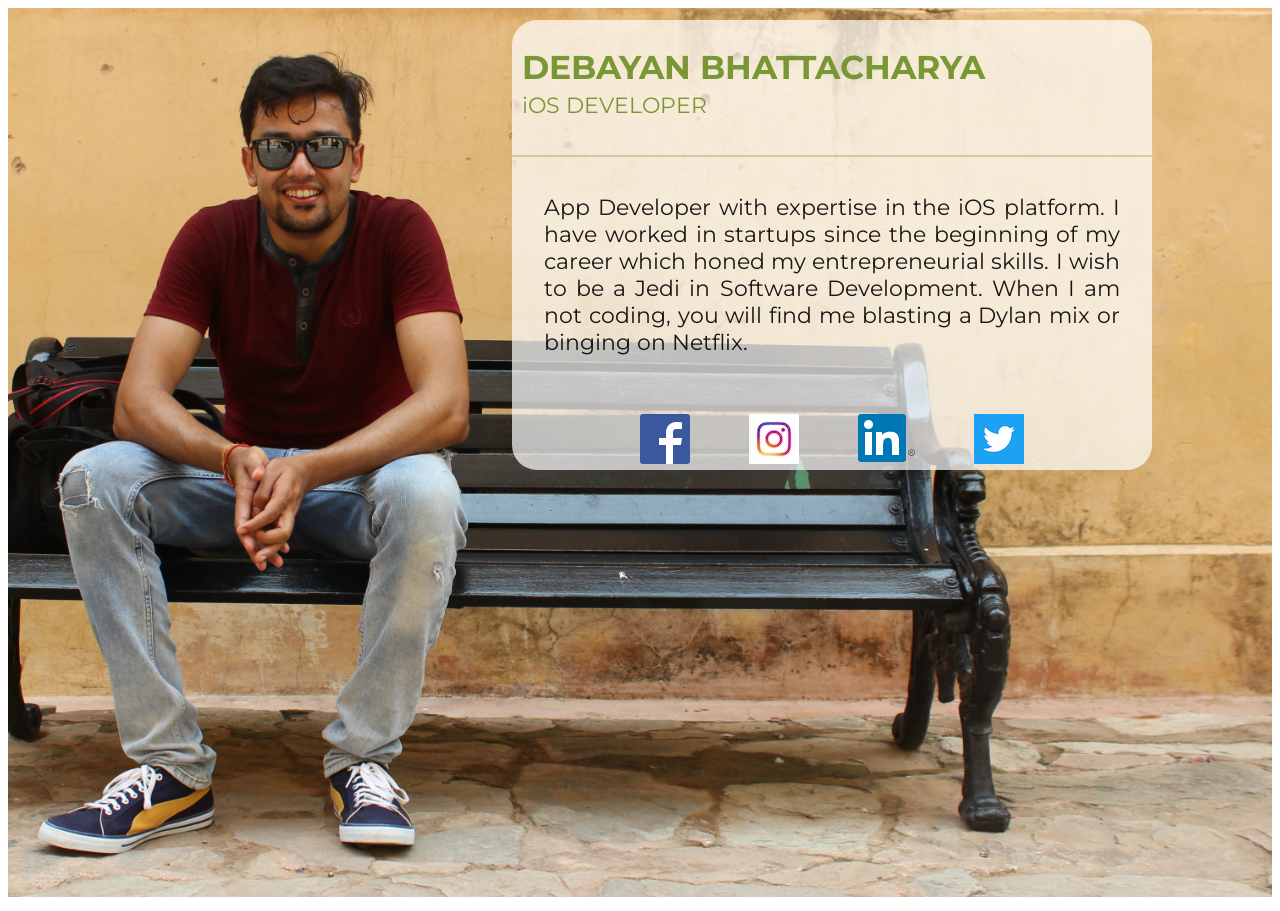
==== index.html @ 5ccfaa80 "Third Commit" ====
<!DOCTYPE html>
<html>
  <head>
    <meta charset="utf-8">
    <title></title>
    <link rel="stylesheet" href="css/myCss.css">
    <link href='https://fonts.googleapis.com/css?family=Montserrat' rel='stylesheet'>
    <style>
    body {
    font-family: 'Montserrat';font-size: 22px;
    }
</style>
  </head>
  <body>
    <div class="image">
      <img src="img/cover.jpg" id="cover"  alt="">

      <div class="view noShadow">
        <h2>DEBAYAN BHATTACHARYA</h2>
        <p class = "workprofile">
          iOS DEVELOPER
        </p>
        <div class="line" align="center">
        </div>
        <p class="content">
          App Developer with expertise in the iOS platform. I have worked in startups since the beginning of my career which honed my entrepreneurial skills. I wish to be a Jedi in Software Development. When I am not coding, you will find me blasting a Dylan mix or binging on Netflix.
        </p>
        <span class="social">
          <a href="https://www.facebook.com/debayan.bhattacharya.58" target="_blank">
            <img border="0" alt="fb" src="img/fb_logo.png" width="50" height="50">
          </a>
          <a href="https://www.instagram.com/debayanbhattacharya/" target="_blank">
            <img border="0" alt="fb" src="img/instagram_logo.jpg" width="50" height="50">
          </a>
          <a href="https://www.linkedin.com/in/debayan-bhattacharya-38ba86108" target="_blank">
            <img border="0" alt="fb" src="img/linkedIn_logo.png">
          </a>
          <a href="https://twitter.com/bhdebayan" target="_blank">
            <img border="0" alt="fb" src="img/twitter_logo.png" width="50" height="50">
          </a>
</span>
      </div>

  </div>
  </body>
  <script src="js/demo.js" charset="utf-8"></script>
</html>
---- css/myCss.css ----
.image {
   position: relative;
   width: 100%; /* for IE 6 */
}
#cover {
  max-width: 100%;
  height: auto;
}
h2 {
   position: absolute;
   top: 0px;
   width: 100%;
   left:10px;
   font-size-adjust: auto;
   color: rgba(107,142,35, 0.9);

}
.workprofile {
  position: absolute;
  top: 50px;
  width: 50%;
  left: 10px;
  font-size-adjust: auto;
  color: rgba(107,142,35, 0.9);


}
.line {
  position: absolute;
  top: 30%;
  width: 100%;
  height: 2px;
  background-color: rgba(107,142,35, 0.3);
}
.view {
  position: fixed;
  top: 20px;
  width: 50%;
  height: 450px;
  right: 10%;
  background-color: rgba(255, 255, 255, 0.7);
  border-radius: 25px;
}
.content {
  position: absolute;
  text-align: justify;
  top: 152px;
  left: 5%;
  width: 90%;
  color: rgba(0,0,0, 0.9);

}

.shadowView {
  box-shadow: 0px 0px 70px;
  transform: scale(1.05, 1.05);
  transition: all 0.3s ease-in-out;
}
.noShadow {
  box-shadow: 0px 0px 0px;
  transform: scale(1, 1);
  transition: all 0.3s ease-in-out;
}
.social {
  position: absolute;
  bottom: 0%;
  width: 60%;
  left: 20%;
  display: flex;
  justify-content: space-between;


}
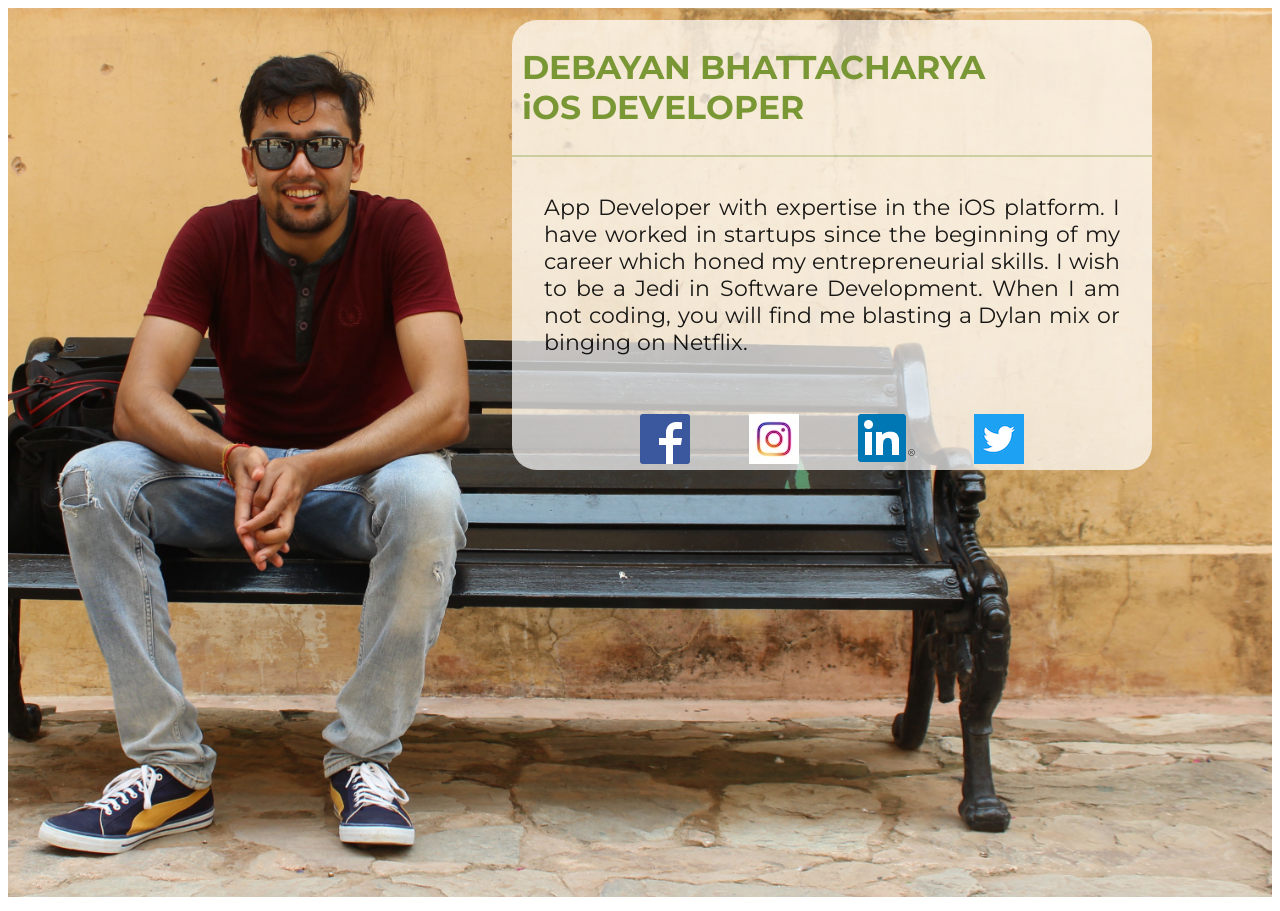
==== commit 3e16b0a1: "Third Commit" ====
--- a/index.html
+++ b/index.html
@@ -16,10 +16,12 @@
       <img src="img/cover.jpg" id="cover"  alt="">
 
       <div class="view noShadow">
-        <h2>DEBAYAN BHATTACHARYA</h2>
-        <p class = "workprofile">
+        <h2>DEBAYAN BHATTACHARYA </br>
           iOS DEVELOPER
-        </p>
+        </h2>
+        <!-- <p class = "workprofile">
+          iOS DEVELOPER
+        </p> -->
         <div class="line" align="center">
         </div>
         <p class="content">
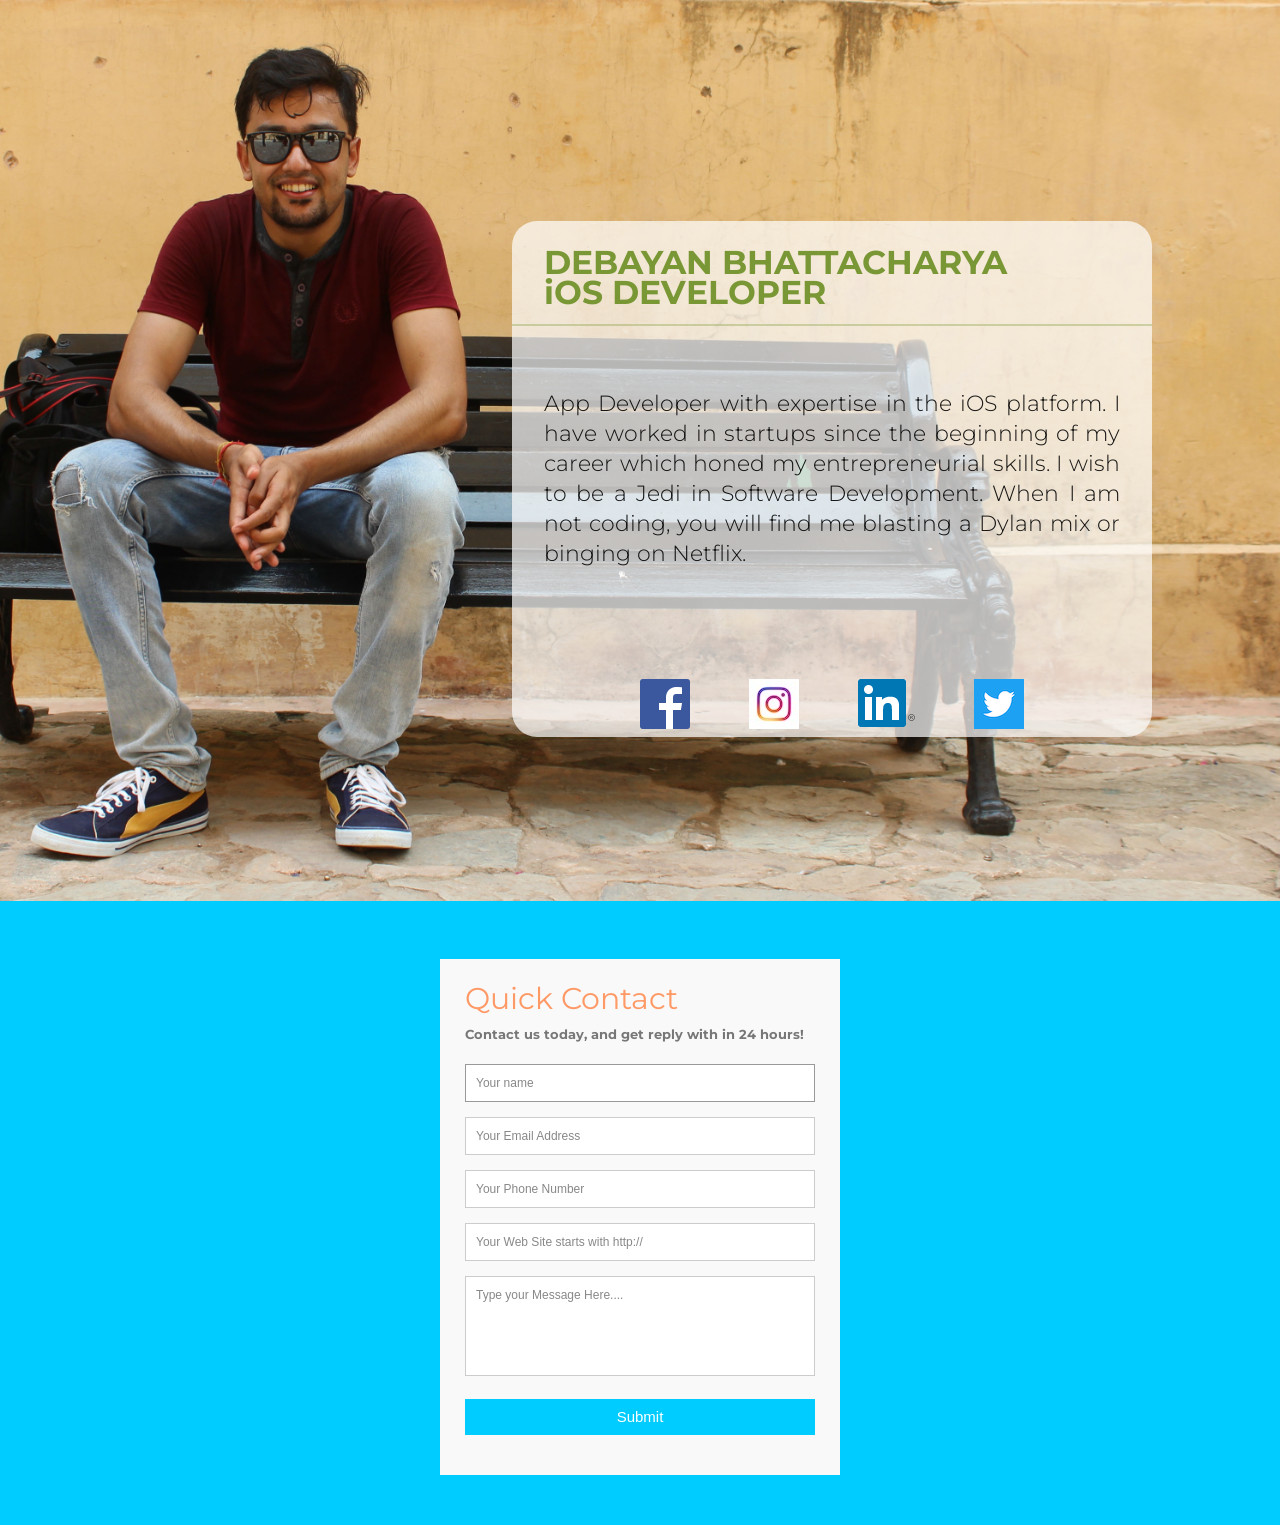
==== commit 423c7e1d: "Third Commit" ====
--- a/index.html
+++ b/index.html
@@ -40,7 +40,32 @@
           <a href="https://twitter.com/bhdebayan" target="_blank">
             <img border="0" alt="fb" src="img/twitter_logo.png" width="50" height="50">
           </a>
-</span>
+        </span>
+      </div>
+
+      <div class="container">
+        <form id="contact" action="" method="post">
+          <h3>Quick Contact</h3>
+          <h4>Contact us today, and get reply with in 24 hours!</h4>
+          <fieldset>
+            <input placeholder="Your name" type="text" tabindex="1" required autofocus>
+          </fieldset>
+          <fieldset>
+            <input placeholder="Your Email Address" type="email" tabindex="2" required>
+          </fieldset>
+          <fieldset>
+            <input placeholder="Your Phone Number" type="tel" tabindex="3" required>
+          </fieldset>
+          <fieldset>
+            <input placeholder="Your Web Site starts with http://" type="url" tabindex="4" required>
+          </fieldset>
+          <fieldset>
+            <textarea placeholder="Type your Message Here...." tabindex="5" required></textarea>
+          </fieldset>
+          <fieldset>
+            <button name="submit" type="submit" id="contact-submit" data-submit="...Sending">Submit</button>
+          </fieldset>
+        </form>
       </div>
 
   </div>
--- a/css/myCss.css
+++ b/css/myCss.css
@@ -1,18 +1,137 @@
 
+/*@import url(https://fonts.googleapis.com/css?family=Open+Sans:400italic,400,300,600);*/
 
 .image {
    position: relative;
    width: 100%; /* for IE 6 */
 }
+
+* {
+	margin:0;
+	padding:0;
+	box-sizing:border-box;
+	-webkit-box-sizing:border-box;
+	-moz-box-sizing:border-box;
+	-webkit-font-smoothing:antialiased;
+	-moz-font-smoothing:antialiased;
+	-o-font-smoothing:antialiased;
+	font-smoothing:antialiased;
+	text-rendering:optimizeLegibility;
+}
+
+body {
+
+	font-weight:300;
+	font-size: 12px;
+	line-height:30px;
+	color:#777;
+	background:#0CF;
+}
+
+.container {
+	max-width:400px;
+	width:100%;
+	margin:0 auto;
+	position:relative;
+}
+
+#contact input[type="text"], #contact input[type="email"], #contact input[type="tel"], #contact input[type="url"], #contact textarea, #contact button[type="submit"] { font:400 12px/16px "Open Sans", Helvetica, Arial, sans-serif; }
+
+#contact {
+	background:#F9F9F9;
+	padding:25px;
+	margin:50px 0;
+}
+
+#contact h3 {
+	color: #F96;
+	display: block;
+	font-size: 30px;
+	font-weight: 400;
+}
+
+#contact h4 {
+	margin:5px 0 15px;
+	display:block;
+	font-size:13px;
+}
+
+fieldset {
+	border: medium none !important;
+	margin: 0 0 10px;
+	min-width: 100%;
+	padding: 0;
+	width: 100%;
+}
+
+#contact input[type="text"], #contact input[type="email"], #contact input[type="tel"], #contact input[type="url"], #contact textarea {
+	width:100%;
+	border:1px solid #CCC;
+	background:#FFF;
+	margin:0 0 5px;
+	padding:10px;
+}
+
+#contact input[type="text"]:hover, #contact input[type="email"]:hover, #contact input[type="tel"]:hover, #contact input[type="url"]:hover, #contact textarea:hover {
+	-webkit-transition:border-color 0.3s ease-in-out;
+	-moz-transition:border-color 0.3s ease-in-out;
+	transition:border-color 0.3s ease-in-out;
+	border:1px solid #AAA;
+}
+
+#contact textarea {
+	height:100px;
+	max-width:100%;
+  resize:none;
+}
+
+#contact button[type="submit"] {
+	cursor:pointer;
+	width:100%;
+	border:none;
+	background:#0CF;
+	color:#FFF;
+	margin:0 0 5px;
+	padding:10px;
+	font-size:15px;
+}
+
+#contact button[type="submit"]:hover {
+	background:#09C;
+	-webkit-transition:background 0.3s ease-in-out;
+	-moz-transition:background 0.3s ease-in-out;
+	transition:background-color 0.3s ease-in-out;
+}
+
+#contact button[type="submit"]:active { box-shadow:inset 0 1px 3px rgba(0, 0, 0, 0.5); }
+
+#contact input:focus, #contact textarea:focus {
+	outline:0;
+	border:1px solid #999;
+}
+::-webkit-input-placeholder {
+ color:#888;
+}
+:-moz-placeholder {
+ color:#888;
+}
+::-moz-placeholder {
+ color:#888;
+}
+:-ms-input-placeholder {
+ color:#888;
+}
+
 #cover {
   max-width: 100%;
   height: auto;
 }
+
 h2 {
    position: absolute;
-   top: 0px;
+   top: 5%;
    width: 100%;
-   left:10px;
+   left:5%;
    font-size-adjust: auto;
    color: rgba(107,142,35, 0.9);
 
@@ -24,29 +143,29 @@
   left: 10px;
   font-size-adjust: auto;
   color: rgba(107,142,35, 0.9);
-
-
 }
 .line {
   position: absolute;
-  top: 30%;
+  top: 20%;
   width: 100%;
   height: 2px;
   background-color: rgba(107,142,35, 0.3);
 }
 .view {
-  position: fixed;
-  top: 20px;
+  position: absolute;
+  display: flex;
+  top: 15%;
   width: 50%;
-  height: 450px;
+  height: 35%;
   right: 10%;
   background-color: rgba(255, 255, 255, 0.7);
   border-radius: 25px;
 }
 .content {
-  position: absolute;
+  position: relative;
+  display: flex;
   text-align: justify;
-  top: 152px;
+  align-items: center;
   left: 5%;
   width: 90%;
   color: rgba(0,0,0, 0.9);
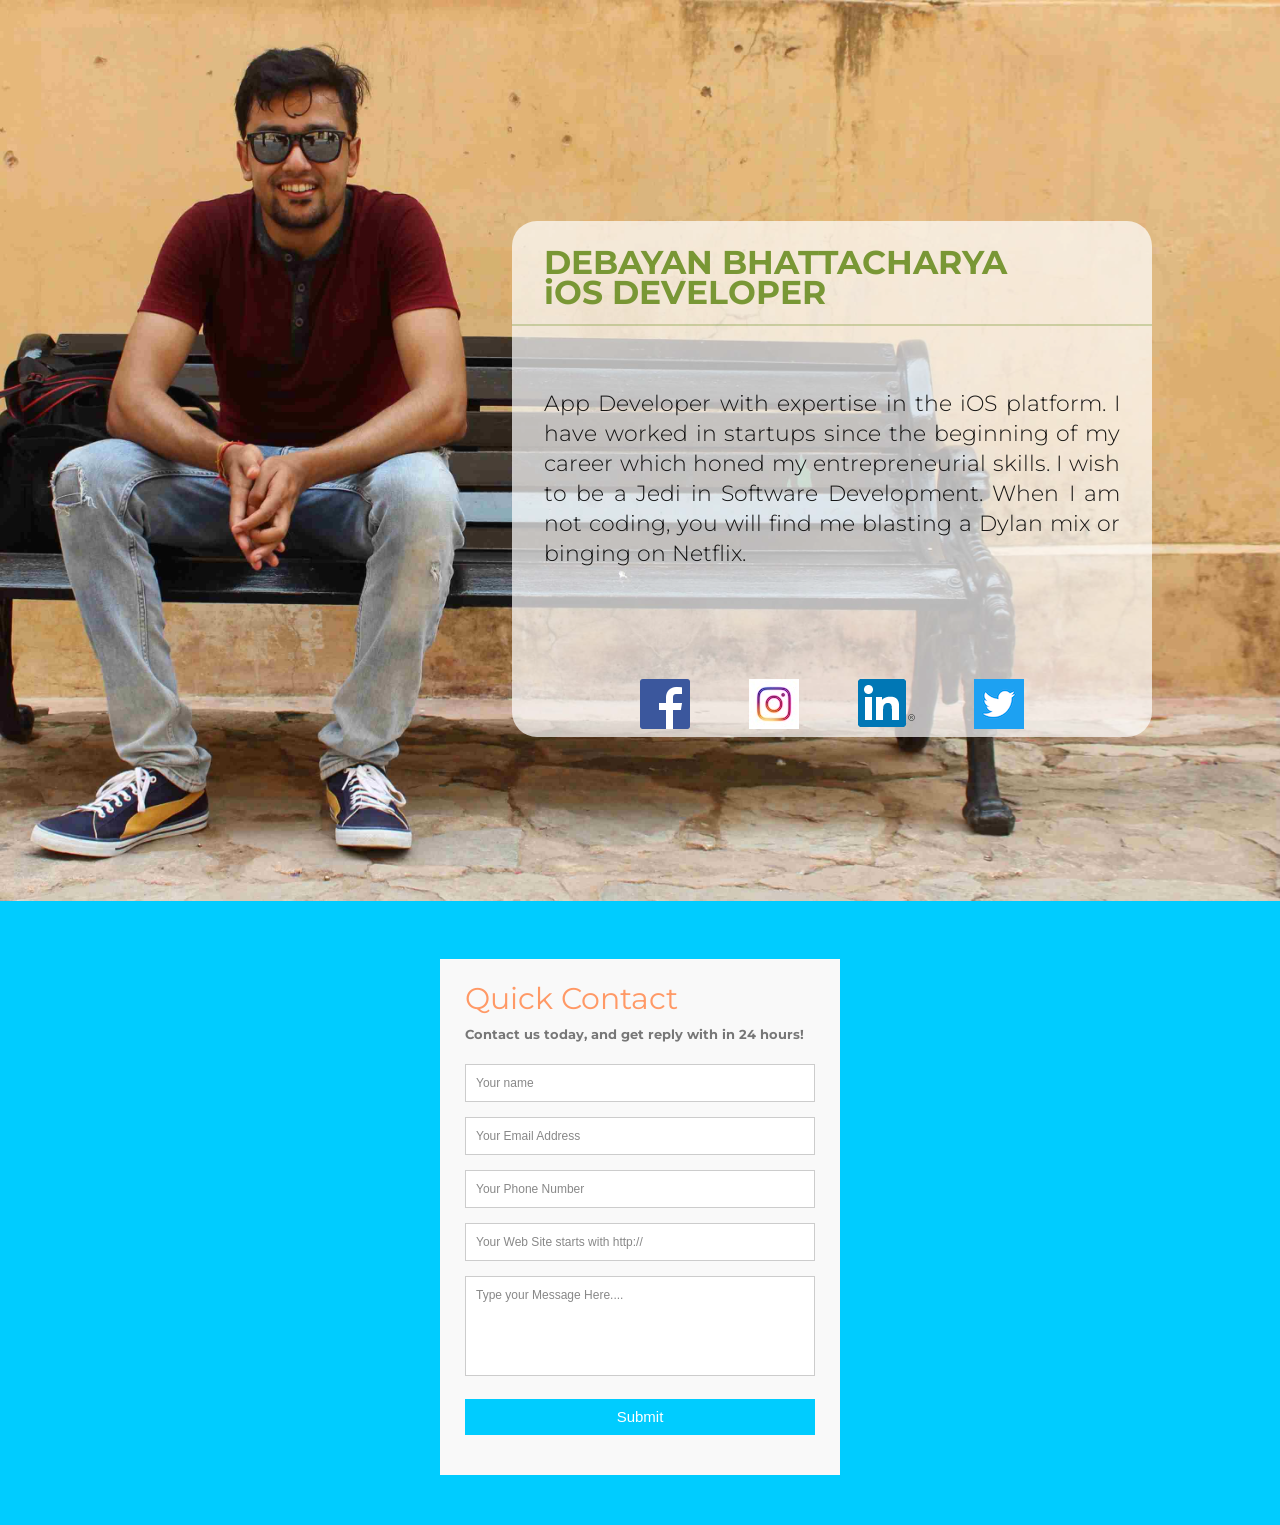
==== commit 03a348f1: "Third Commit" ====
--- a/index.html
+++ b/index.html
@@ -48,7 +48,7 @@
           <h3>Quick Contact</h3>
           <h4>Contact us today, and get reply with in 24 hours!</h4>
           <fieldset>
-            <input placeholder="Your name" type="text" tabindex="1" required autofocus>
+            <input placeholder="Your name" type="text" tabindex="1" required>
           </fieldset>
           <fieldset>
             <input placeholder="Your Email Address" type="email" tabindex="2" required>
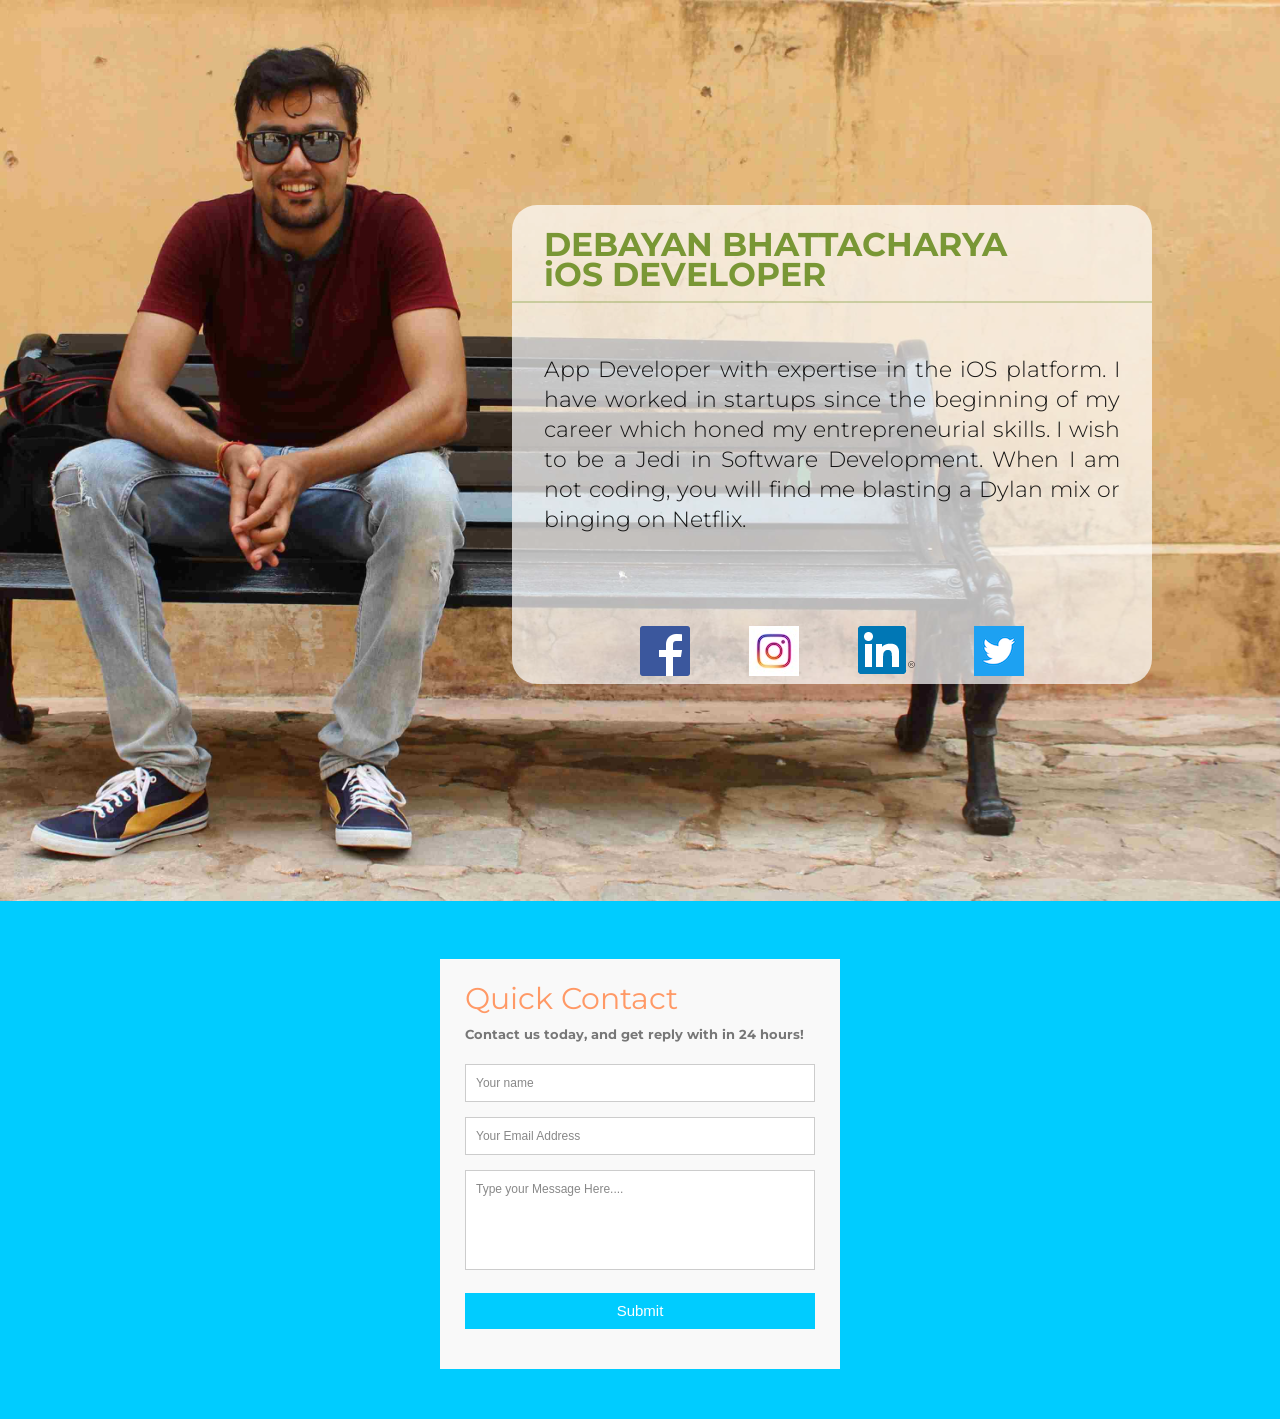
==== commit 8029bfcb: "Third Commit" ====
--- a/index.html
+++ b/index.html
@@ -3,6 +3,7 @@
   <head>
     <meta charset="utf-8">
     <title></title>
+    <script src="https://ajax.googleapis.com/ajax/libs/jquery/3.2.1/jquery.min.js"></script>
     <link rel="stylesheet" href="css/myCss.css">
     <link href='https://fonts.googleapis.com/css?family=Montserrat' rel='stylesheet'>
     <style>
@@ -48,22 +49,16 @@
           <h3>Quick Contact</h3>
           <h4>Contact us today, and get reply with in 24 hours!</h4>
           <fieldset>
-            <input placeholder="Your name" type="text" tabindex="1" required>
+            <input class = "input" placeholder="Your name" type="text" tabindex="1" required>
           </fieldset>
           <fieldset>
-            <input placeholder="Your Email Address" type="email" tabindex="2" required>
+            <input class = "input" placeholder="Your Email Address" type="email" tabindex="2" required>
           </fieldset>
           <fieldset>
-            <input placeholder="Your Phone Number" type="tel" tabindex="3" required>
+            <textarea class = "input" placeholder="Type your Message Here...." tabindex="3" required></textarea>
           </fieldset>
           <fieldset>
-            <input placeholder="Your Web Site starts with http://" type="url" tabindex="4" required>
-          </fieldset>
-          <fieldset>
-            <textarea placeholder="Type your Message Here...." tabindex="5" required></textarea>
-          </fieldset>
-          <fieldset>
-            <button name="submit" type="submit" id="contact-submit" data-submit="...Sending">Submit</button>
+            <button name="submit" type="button" id="contact-submit" data-submit="...Sending">Submit</button>
           </fieldset>
         </form>
       </div>
@@ -71,4 +66,5 @@
   </div>
   </body>
   <script src="js/demo.js" charset="utf-8"></script>
+
 </html>
--- a/css/myCss.css
+++ b/css/myCss.css
@@ -35,7 +35,7 @@
 	position:relative;
 }
 
-#contact input[type="text"], #contact input[type="email"], #contact input[type="tel"], #contact input[type="url"], #contact textarea, #contact button[type="submit"] { font:400 12px/16px "Open Sans", Helvetica, Arial, sans-serif; }
+#contact input[type="text"], #contact input[type="email"], #contact input[type="tel"], #contact input[type="url"], #contact textarea, #contact button[type="button"] { font:400 12px/16px "Open Sans", Helvetica, Arial, sans-serif; }
 
 #contact {
 	background:#F9F9F9;
@@ -85,7 +85,7 @@
   resize:none;
 }
 
-#contact button[type="submit"] {
+#contact button[type="button"] {
 	cursor:pointer;
 	width:100%;
 	border:none;
@@ -96,14 +96,14 @@
 	font-size:15px;
 }
 
-#contact button[type="submit"]:hover {
+#contact button[type="button"]:hover {
 	background:#09C;
 	-webkit-transition:background 0.3s ease-in-out;
 	-moz-transition:background 0.3s ease-in-out;
 	transition:background-color 0.3s ease-in-out;
 }
 
-#contact button[type="submit"]:active { box-shadow:inset 0 1px 3px rgba(0, 0, 0, 0.5); }
+#contact button[type="button"]:active { box-shadow:inset 0 1px 3px rgba(0, 0, 0, 0.5); }
 
 #contact input:focus, #contact textarea:focus {
 	outline:0;
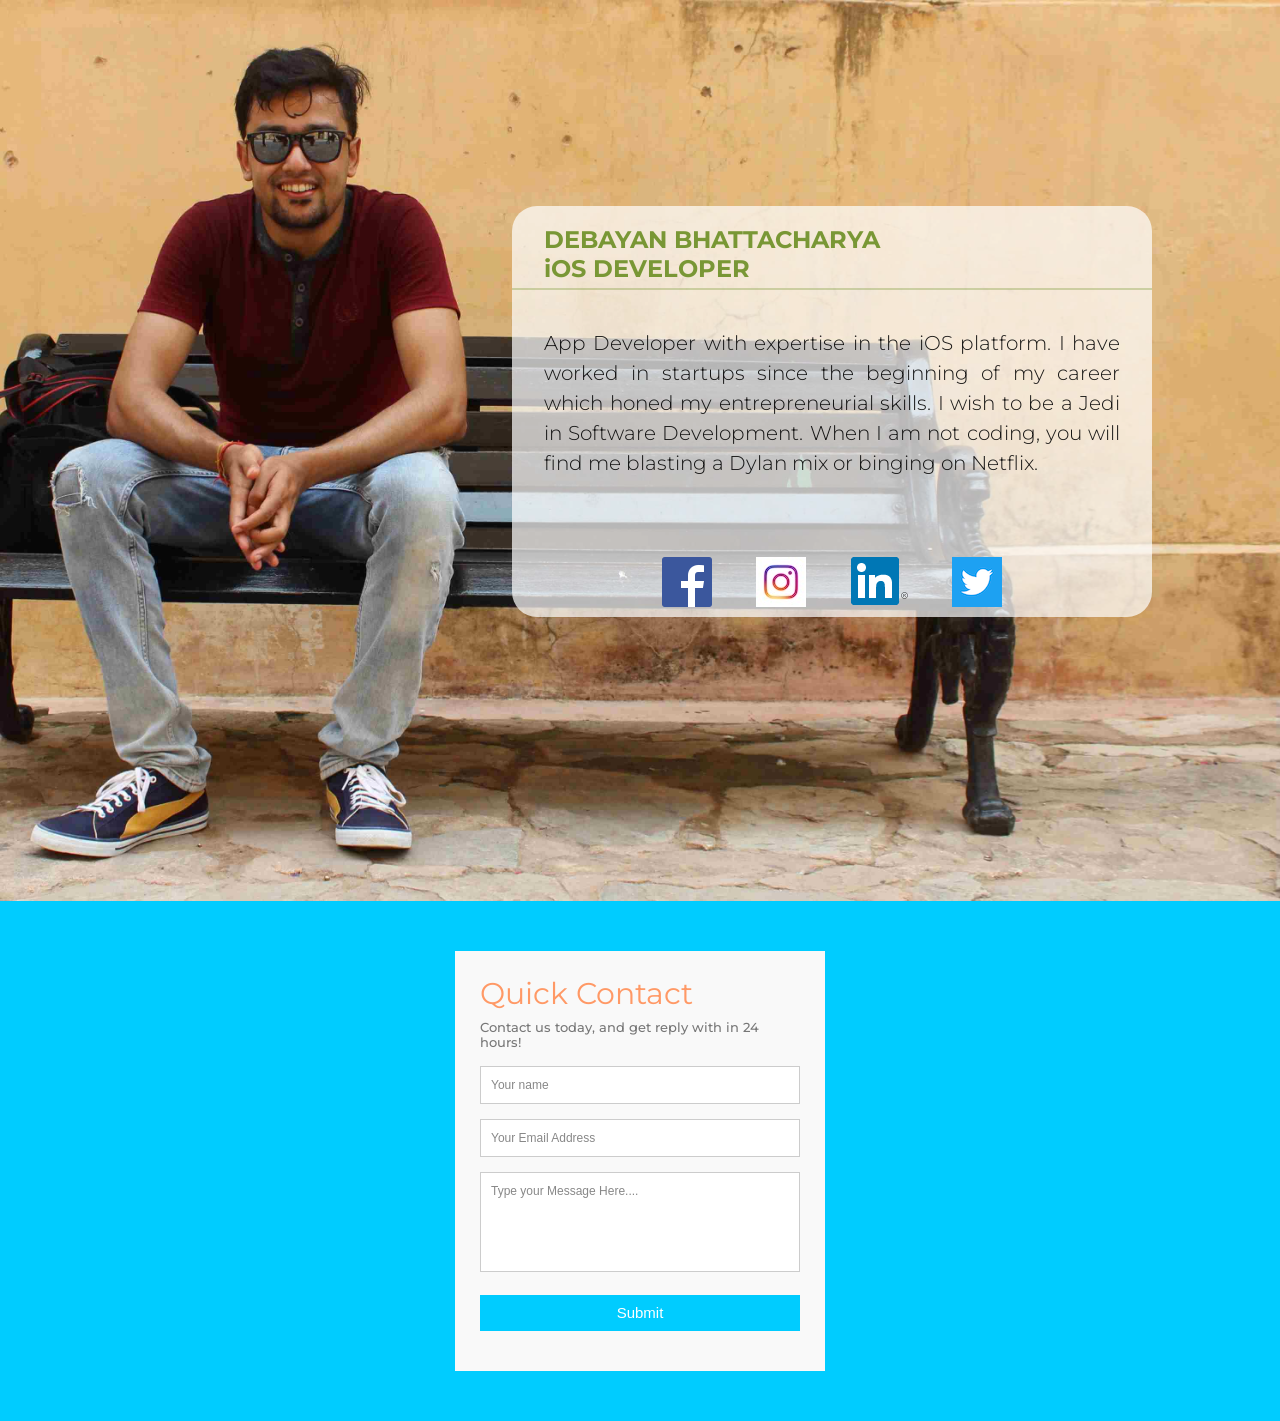
==== commit 8eb354cd: "Fifth  Commit" ====
--- a/index.html
+++ b/index.html
@@ -3,7 +3,10 @@
   <head>
     <meta charset="utf-8">
     <title></title>
+
     <script src="https://ajax.googleapis.com/ajax/libs/jquery/3.2.1/jquery.min.js"></script>
+    <script src="https://smtpjs.com/v2/smtp.js"></script>
+    <link rel="stylesheet" href="https://maxcdn.bootstrapcdn.com/bootstrap/4.0.0-beta.2/css/bootstrap.min.css" integrity="sha384-PsH8R72JQ3SOdhVi3uxftmaW6Vc51MKb0q5P2rRUpPvrszuE4W1povHYgTpBfshb" crossorigin="anonymous">
     <link rel="stylesheet" href="css/myCss.css">
     <link href='https://fonts.googleapis.com/css?family=Montserrat' rel='stylesheet'>
     <style>
@@ -17,31 +20,33 @@
       <img src="img/cover.jpg" id="cover"  alt="">
 
       <div class="view noShadow">
-        <h2>DEBAYAN BHATTACHARYA </br>
+        <h2 class="font-weight-bold">DEBAYAN BHATTACHARYA </br>
           iOS DEVELOPER
         </h2>
         <!-- <p class = "workprofile">
           iOS DEVELOPER
         </p> -->
-        <div class="line" align="center">
+        <div class="line " align="center">
         </div>
         <p class="content">
           App Developer with expertise in the iOS platform. I have worked in startups since the beginning of my career which honed my entrepreneurial skills. I wish to be a Jedi in Software Development. When I am not coding, you will find me blasting a Dylan mix or binging on Netflix.
         </p>
-        <span class="social">
-          <a href="https://www.facebook.com/debayan.bhattacharya.58" target="_blank">
-            <img border="0" alt="fb" src="img/fb_logo.png" width="50" height="50">
-          </a>
-          <a href="https://www.instagram.com/debayanbhattacharya/" target="_blank">
-            <img border="0" alt="fb" src="img/instagram_logo.jpg" width="50" height="50">
-          </a>
-          <a href="https://www.linkedin.com/in/debayan-bhattacharya-38ba86108" target="_blank">
-            <img border="0" alt="fb" src="img/linkedIn_logo.png">
-          </a>
-          <a href="https://twitter.com/bhdebayan" target="_blank">
-            <img border="0" alt="fb" src="img/twitter_logo.png" width="50" height="50">
-          </a>
-        </span>
+        <div class="d-flex justify-content-around social">
+          <!-- <span > -->
+            <a href="https://www.facebook.com/debayan.bhattacharya.58" target="_blank">
+              <img border="0" alt="fb" src="img/fb_logo.png" width="50" height="50">
+            </a>
+            <a href="https://www.instagram.com/debayanbhattacharya/" target="_blank">
+              <img border="0" alt="fb" src="img/instagram_logo.jpg" width="50" height="50">
+            </a>
+            <a href="https://www.linkedin.com/in/debayan-bhattacharya-38ba86108" target="_blank">
+              <img border="0" alt="fb" src="img/linkedIn_logo.png">
+            </a>
+            <a href="https://twitter.com/bhdebayan" target="_blank">
+              <img border="0" alt="fb" src="img/twitter_logo.png" width="50" height="50">
+            </a>
+          <!-- </span> -->
+        </div>
       </div>
 
       <div class="container">
@@ -64,6 +69,10 @@
       </div>
 
   </div>
+
+  <script src="https://code.jquery.com/jquery-3.2.1.slim.min.js" integrity="sha384-KJ3o2DKtIkvYIK3UENzmM7KCkRr/rE9/Qpg6aAZGJwFDMVNA/GpGFF93hXpG5KkN" crossorigin="anonymous"></script>
+  <script src="https://cdnjs.cloudflare.com/ajax/libs/popper.js/1.12.3/umd/popper.min.js" integrity="sha384-vFJXuSJphROIrBnz7yo7oB41mKfc8JzQZiCq4NCceLEaO4IHwicKwpJf9c9IpFgh" crossorigin="anonymous"></script>
+  <script src="https://maxcdn.bootstrapcdn.com/bootstrap/4.0.0-beta.2/js/bootstrap.min.js" integrity="sha384-alpBpkh1PFOepccYVYDB4do5UnbKysX5WZXm3XxPqe5iKTfUKjNkCk9SaVuEZflJ" crossorigin="anonymous"></script>
   </body>
   <script src="js/demo.js" charset="utf-8"></script>
 
--- a/css/myCss.css
+++ b/css/myCss.css
@@ -136,14 +136,6 @@
    color: rgba(107,142,35, 0.9);
 
 }
-.workprofile {
-  position: absolute;
-  top: 50px;
-  width: 50%;
-  left: 10px;
-  font-size-adjust: auto;
-  color: rgba(107,142,35, 0.9);
-}
 .line {
   position: absolute;
   top: 20%;
@@ -151,6 +143,7 @@
   height: 2px;
   background-color: rgba(107,142,35, 0.3);
 }
+
 .view {
   position: absolute;
   display: flex;
@@ -161,6 +154,7 @@
   background-color: rgba(255, 255, 255, 0.7);
   border-radius: 25px;
 }
+
 .content {
   position: relative;
   display: flex;
@@ -172,6 +166,78 @@
 
 }
 
+@media all and (min-device-width: 721px){
+    h2 {
+        font-size: 24px;
+    }
+    .line {
+      top: 20%;
+    }
+    .content {
+      font-size : 20px;
+    }
+    .view {
+      height: 30%;
+    }
+}
+
+@media all and (max-device-width: 720px){
+    h2 {
+        font-size: 24px;
+    }
+    .line {
+      top: 20%;
+    }
+    .content {
+      font-size : 20px;
+    }
+    .view {
+      height: 35%;
+    }
+}
+
+@media all and (max-device-width: 640px){
+    h2 {
+        font-size: 22px;
+    }
+    .line {
+      top: 20%;
+    }
+    .content {
+      font-size : 18px;
+    }
+    .view {
+      height: 35%;
+    }
+}
+
+@media all and (max-device-width: 320px){
+    h2 {
+        font-size: 20px;
+    }
+    .line {
+      top: 20%;
+    }
+    .content {
+      font-size : 18px;
+    }
+    .view {
+      height: 35%;
+    }
+}
+
+.workprofile {
+  position: absolute;
+  top: 50px;
+  width: 50%;
+  left: 10px;
+  font-size-adjust: auto;
+  color: rgba(107,142,35, 0.9);
+}
+
+
+
+
 .shadowView {
   box-shadow: 0px 0px 70px;
   transform: scale(1.05, 1.05);
@@ -184,11 +250,11 @@
 }
 .social {
   position: absolute;
-  bottom: 0%;
+  bottom: 10px;
   width: 60%;
   left: 20%;
-  display: flex;
-  justify-content: space-between;
-
-
-}
+  /*display: flex;*/
+  /*justify-content: space-between;*/
+
+
+}
